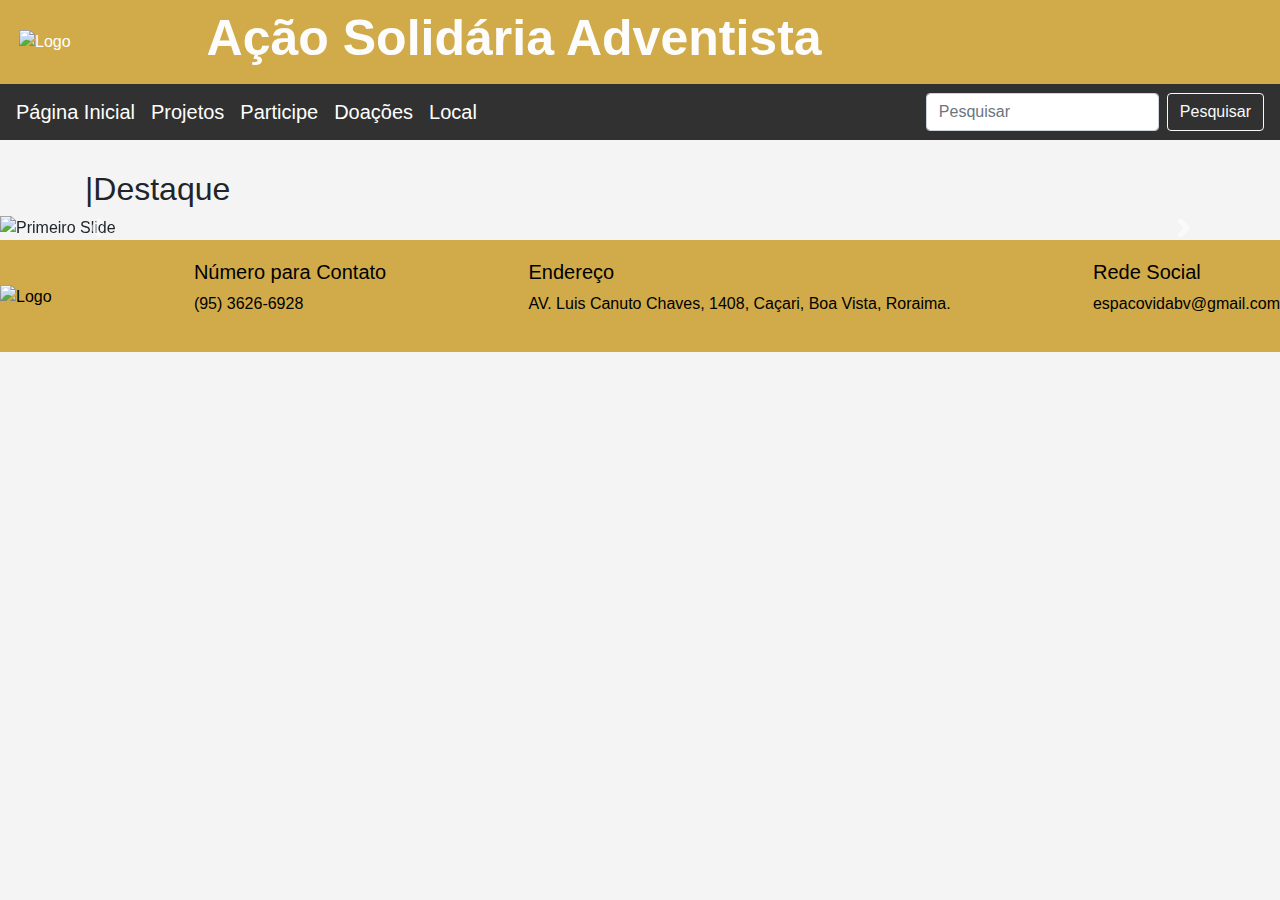
==== index.html @ a05ec9d2 "commit inicial" ====
<!DOCTYPE html>
<html lang="en">
<head>
    <meta charset="UTF-8">
    <meta name="viewport" content="width=device-width, initial-scale=1.0">
    <title>Ação Solidária Adventista</title>
    <link href="https://stackpath.bootstrapcdn.com/bootstrap/4.5.2/css/bootstrap.min.css" rel="stylesheet">
    <link rel="stylesheet" href="styles.css">
</head>
<body>
    <!-- Cabeçalho -->
    <header class="py-2 header-custom">
        <div class="header-container d-flex align-items-center">
            <img src="https://sistema.rhgestor.com.br/arquivos?nome=/Content/Uploads/1900/c6582892-a466-452f-9985-d088c2aad82c.jpg" alt="Logo" class="img-fluid mr-auto" style="max-height: 90px;">
            <h1 class="flex-grow-1 text-left ml-3">Ação Solidária Adventista</h1>
        </div>
    </header>

    <!-- Barra de navegação -->
    <nav class="navbar navbar-expand-lg navbar-light">
        <a class="navbar-brand text-white mr-3" href="#" onclick="carregarConteudo('home')">Página Inicial</a>
        <a class="navbar-brand text-white mr-3" href="#" onclick="carregarConteudo('projetos')">Projetos</a>
        <a class="navbar-brand text-white mr-3" href="#" onclick="carregarConteudo('participe')">Participe</a>
        <a class="navbar-brand text-white mr-3" href="#" onclick="carregarConteudo('Doações')">Doações</a>
        <a class="navbar-brand text-white mr-3" href="#" onclick="carregarConteudo('local')">Local</a>
        <form class="form-inline ml-auto">
            <input class="form-control mr-sm-2" type="search" placeholder="Pesquisar" aria-label="Pesquisar">
            <button class="btn btn-outline-light my-2 my-sm-0" type="submit">Pesquisar</button>
        </form>
    </nav>

    <!-- Conteúdo Dinâmico -->
    <div id="conteudo-principal" class="container">
        <h2>|Destaques</h2>
    </div>

    <!-- Carrossel (Slide) - Aparece apenas na página inicial -->
    <div id="carouselExampleControls" class="carousel slide" data-ride="carousel">
        <div class="carousel-inner">
            <div class="carousel-item active">
                <img class="d-block w-100" src="https://files.adventistas.org/downloads_v2/pt/2022/10/12131546/thumb_pt-480x270.jpg" alt="Primeiro Slide">
            </div>
            <div class="carousel-item">
                <img class="d-block w-100" src="https://files.adventistas.org/downloads_v2/pt/2022/07/04212031/LOGO-NATAL-2022-480x270.jpg" alt="Segundo Slide">
            </div>
        </div>
        <a class="carousel-control-prev" href="#carouselExampleControls" role="button" data-slide="prev">
            <span class="carousel-control-prev-icon" aria-hidden="true"></span>
            <span class="sr-only">Anterior</span>
        </a>
        <a class="carousel-control-next" href="#carouselExampleControls" role="button" data-slide="next">
            <span class="carousel-control-next-icon" aria-hidden="true"></span>
            <span class="sr-only">Próximo</span>
        </a>
    </div>

    <!-- Rodapé -->
    <footer class="footer-custom">
        <div class="d-flex justify-content-between align-items-center">
            <div>
                <img src="https://sistema.rhgestor.com.br/arquivos?nome=/Content/Uploads/1900/c6582892-a466-452f-9985-d088c2aad82c.jpg" alt="Logo" class="img-fluid" style="max-height: 90px;">
            </div>
            <div>
                <h5>Número para Contato</h5>
                <p>(95) 3626-6928</p>
            </div>
            <div>
                <h5>Endereço</h5>
                <p>AV. Luis Canuto Chaves, 1408, Caçari, Boa Vista, Roraima.</p>
            </div>
            <div>
                <h5>Rede Social</h5>
                <p>espacovidabv@gmail.com</p>
            </div>
        </div>
    </footer>

    <!-- Scripts do Bootstrap e JavaScript -->
    <script src="https://code.jquery.com/jquery-3.5.1.min.js"></script>
    <script src="https://cdn.jsdelivr.net/npm/@popperjs/core@2.5.3/dist/umd/popper.min.js"></script>
    <script src="https://stackpath.bootstrapcdn.com/bootstrap/4.5.2/js/bootstrap.min.js"></script>

    <!-- Script para carregar o conteúdo dinamicamente -->
    <script>
        // Função para carregar o conteúdo dinamicamente
        function carregarConteudo(pagina) {
            let conteudo = '';

            // Definir o conteúdo dependendo da página
            if (pagina === 'home') {
                conteudo = '<h2>|Destaque</h2>';
            } else if (pagina === 'projetos') {
                conteudo = `
                    <h2 class="text-center">Projetos</h2>
                    <div class="text-center">
                        <img src="https://files.adventistas.org/downloads_v2/pt/2022/10/12131546/thumb_pt-480x270.jpg" alt="Nova Imagem do Projetos" class="img-fluid mb-3" style="width: 100%;">
                        <h3><strong>Mutirão da Páscoa</strong></h3>
                        <p>O Mutirão de Páscoa é um dos projetos sociais promovidos pela Igreja Adventista na América do Sul, que arrecada donativos para doação a famílias carentes. Nesse ano teremos o tema "Compartilhando o Amor de Cristo". Participe dessa campanha seguindo o exemplo de Cristo. Agora está em nossas mãos o desafio de continuar o ministério que Ele com tanto amor começou!</p> 
                        <p>Livrem-se do fermento velho, para que sejam massa nova e sem fermento, como realmente são. Pois Cristo, nosso Cordeiro pascal, foi sacrificado. Por isso, celebremos a festa, não com o fermento velho nem com o fermento da maldade e da perversidade, mas com os pães sem fermento, os pães da sinceridade e da verdade.</p> 
                        <p><strong>1 Coríntios 5:7-8</strong></p>
                    </div>

                    <!-- Nova Imagem com Texto -->
                    <div class="text-center">
                        <img src="https://files.adventistas.org/downloads_v2/pt/2022/07/04212031/LOGO-NATAL-2022-480x270.jpg" alt="Imagem do Projetos" class="img-fluid mb-3" style="width: 100%;">
                        <h3><strong>Mutirão de Natal</strong></h3> 
                        <p><strong>Ainda há um lugar à mesa com Cristo</strong></p>
                        <p>O Natal é uma época em que celebramos a vinda de Jesus, que trouxe esperança, amor e redenção ao mundo. Em muitas culturas, a mesa simboliza comunhão, partilha e hospitalidade. Hoje, somos chamados a estender essa mesa, não apenas dentro de nossas igrejas e lares, mas também para aqueles que estão necessitados, marginalizados e esquecidos pela sociedade.</p>
                        <p>A mesa com Jesus hoje é um vislumbre da grande festa que virá, onde a comunhão será perfeita e eterna, e onde todas as lágrimas serão enxugadas. Apocalipse 19:9</p>
                    </div>
                `;
            } else if (pagina === 'participe') {
                conteudo = `
                    <h2 class="text-center">Participe</h2>
                    <p>A Ação Solidária Adventista (ASA) presta auxílio a pessoas e famílias em suas necessidades materiais como: doação de roupas, calçados, remédios ou utensílios domésticos sempre que é acionada pelos departamentos da igreja, por indicação de algum membro ou busca pessoal.</p>
                    <p>A ASA também tem como proposta e missão evangelizar por meio da distribuição do alimento espiritual, como folhetos e literatura, e do estudo da Palavra de Deus em seus encontros mensais e em visitas domiciliares.</p>
                    <p>Sua missão também é de realizar visitas sistemáticas aos lares dos beneficiários para sentir as reais necessidades das famílias e buscar atendê-las da melhor maneira possível.</p>
                    <p>A Ação Solidária Adventista depende de doações sistemáticas dos membros da igreja local e simpatizantes para que possa acudir os mais necessitados considerando que não possui recursos próprios para manter e executar os seus projetos sociais.</p>
                `;
            } else if (pagina === 'Doações') {
                conteudo = `
                    <h2 class="text-center">Cestas de Doações: Monte Sua Cesta, é Deixe no Local de Doação</h2>
        
                    <!-- Primeira Tabela -->
                    <h3 class="text-center">Alimentos Básicos</h3>
                    <table class="table table-bordered">
                        <thead>
                            <tr>
                                <th scope="col">Item</th>
                            </tr>
                        </thead>
                        <tbody>
                            <tr>
                                <td>Arroz</td>
                            </tr>
                            <tr>
                                <td>Feijão</td>
                            </tr>
                            <tr>
                                <td>Óleo</td>
                            </tr>
                            <tr>
                                <td>Sal</td>
                            </tr>
                            <tr>
                                <td>Açúcar</td>
                            </tr>
                            <tr>
                                <td>Café</td>
                            </tr>
                            <tr>
                                <td>Molho de Tomate</td>
                            </tr>
                            <tr>
                                <td>Macarrão</td>
                            </tr>
                            <tr>
                                <td>Sardinha/Atum</td>
                            </tr>
                            <tr>
                                <td>Milho/Ervilha ou Seleta de Legumes</td>
                            </tr>
                            <tr>
                                <td>Farinha de Trigo/Mandioca</td>
                            </tr>
                            <tr>
                                <td>Biscoito</td>
                            </tr>
                            <tr>
                                <td>Leite em Pó</td>
                            </tr>
                        </tbody>
                    </table>
                    <!-- Segunda Tabela -->
                    <h3 class="text-center">Produtos de Higiene</h3>
                    <table class="table table-bordered">
                        <thead>
                            <tr>
                                <th scope="col">Item</th>
                            </tr>
                        </thead>
                        <tbody>
                            <tr>
                                <td>Escova de Dente</td>
                            </tr>
                            <tr>
                                <td>Sabonete</td>
                            </tr>
                            <tr>
                                <td>Desodorante</td>
                            </tr>
                            <tr>
                                <td>Sabão em barra</td>
                            </tr>
                            <tr>
                                <td>Esponja de Lava Louça</td>
                            </tr>
                            <tr>
                                <td>Bombril</td>
                            </tr>
                            <tr>
                                <td>Sabão em pó</td>
                            </tr>
                            <tr>
                                <td>Desinfetante</td>
                            </tr>
                            <tr>
                                <td>Papel Higiênico</td>
                            </tr>
                        </tbody>
                    </table>

                    <h2 class="text-center">Doações de Itens: Doe Roupas, Calçados, é Deixe no Local de Doação</h2>
                    <!-- Terceira Tabela -->
                    <h3 class="text-center">Itens Necessários</h3>
                    <table class="table table-bordered">
                        <thead>
                            <tr>
                                <th scope="col">Item</th>
                                <th scope="col">Descrição</th>
                            </tr>
                        </thead>
                        <tbody>
                            <tr>
                                <td>Roupas</td>
                                <td>Roupas em bom estado, para adultos e crianças.</td>
                            </tr>
                            <tr>
                                <td>Calçados</td>
                                <td>Calçados novos ou usados em bom estado.</td>
                            </tr>
                            <tr>
                                <td>Roupas de cama</td>
                                <td>Lençóis e cobertores, de preferência novos ou bem conservados.</td>
                            </tr>
                        </tbody>
                    </table>
                `;
            } else if (pagina === 'local') {
                conteudo = `
                    <h2 class="text-center">Local da Coleta de Doação</h2>
                    <h4 class="text-center">Endereço</h4>
                    <p class="text-center">AV. Luis Canuto Chaves, 1408, Caçari, Boa Vista, Roraima.</p>
                `;
            }

            // Atualizar o conteúdo da página principal
            document.getElementById('conteudo-principal').innerHTML = conteudo;

            // Caso esteja na página inicial, mostrar o carrossel
            if (pagina === 'home') {
                document.getElementById('carouselExampleControls').style.display = 'block';
            } else {
                document.getElementById('carouselExampleControls').style.display = 'none';
            }
        }

        // Carregar conteúdo inicial
        carregarConteudo('home');
    </script>
</body>
</html>
---- styles.css ----
/* Estilizando o corpo (body) da página */
body {
    font-family: Arial, sans-serif; /* Fonte do texto */
    background-color: #f4f4f4; /* Cor de fundo */
    padding: 0px; /* Espaçamento ao redor */
}

 /* Centralizando o conteúdo do cabeçalho */
 .header-container {
    display: flex;
    align-items: center; /* Alinha a imagem e o título na mesma linha */
    padding-left: 20px;
    padding-right: 20px;
    gap: 120px; /* Aumente esse valor para afastar mais a imagem do texto */
}

/* Ajustando a imagem da igreja */
.header-container img {
    max-height: 70px; /* Define um tamanho máximo */
    margin-right: 20px; /* Espaço entre a imagem e o título */
    margin-left: -1px;  /* Afasta a imagem mais para a esquerda */
}

/* Estilizando o título */
.header-container h1 {
    font-size: 50px; /* Ajusta o tamanho do título */
    font-weight: bold;
    text-align: center;
    margin-left: 50px; /* Garante um espaço entre a imagem e o título */
    color: rgb(252, 252, 252);
}

/* Separar a navegação do slide */
nav {
    margin-bottom: 30px; /* Adiciona uma margem entre a navegação e o slide */
}

.navbar-brand {
    margin-right: 15px; /* Aumente ou diminua conforme necessário */
}

/* Ajustar o tamanho do carousel */
#carouselExampleControls {
    max-width: 100%; /* Define o carousel para ocupar 70% da largura da tela */
    margin-left: 0; /* Garante que o carousel fique alinhado à esquerda */
    margin-right: auto; /* Garante que ele não fique empurrado para a direita */
}

/* Ajustar o tamanho das imagens dentro do carousel */
#carouselExampleControls .carousel-inner img {
    width: 100%; /* As imagens ocupam 100% da largura do carousel */
    height: auto; /* Mantém a proporção da imagem */
}

.header-custom {
    background-color: #d1ab49; /* No seu styles.css */
    color: rgb(255, 255, 255); /* Texto branco */
    width: 100%; /* Ocupa toda a largura da página */
    padding: 15px 0; /* Adiciona espaçamento interno */
}

/* Adicionando a cor cinza escuro na barra de navegação */
.navbar {
    background-color: #313131; /* Cor cinza escuro */
}

/* No seu styles.css */
.footer-custom {
    background-color: #d1ab49; /* Cinza escuro */
    color: rgb(0, 0, 0);
    padding: 20px 0;
}
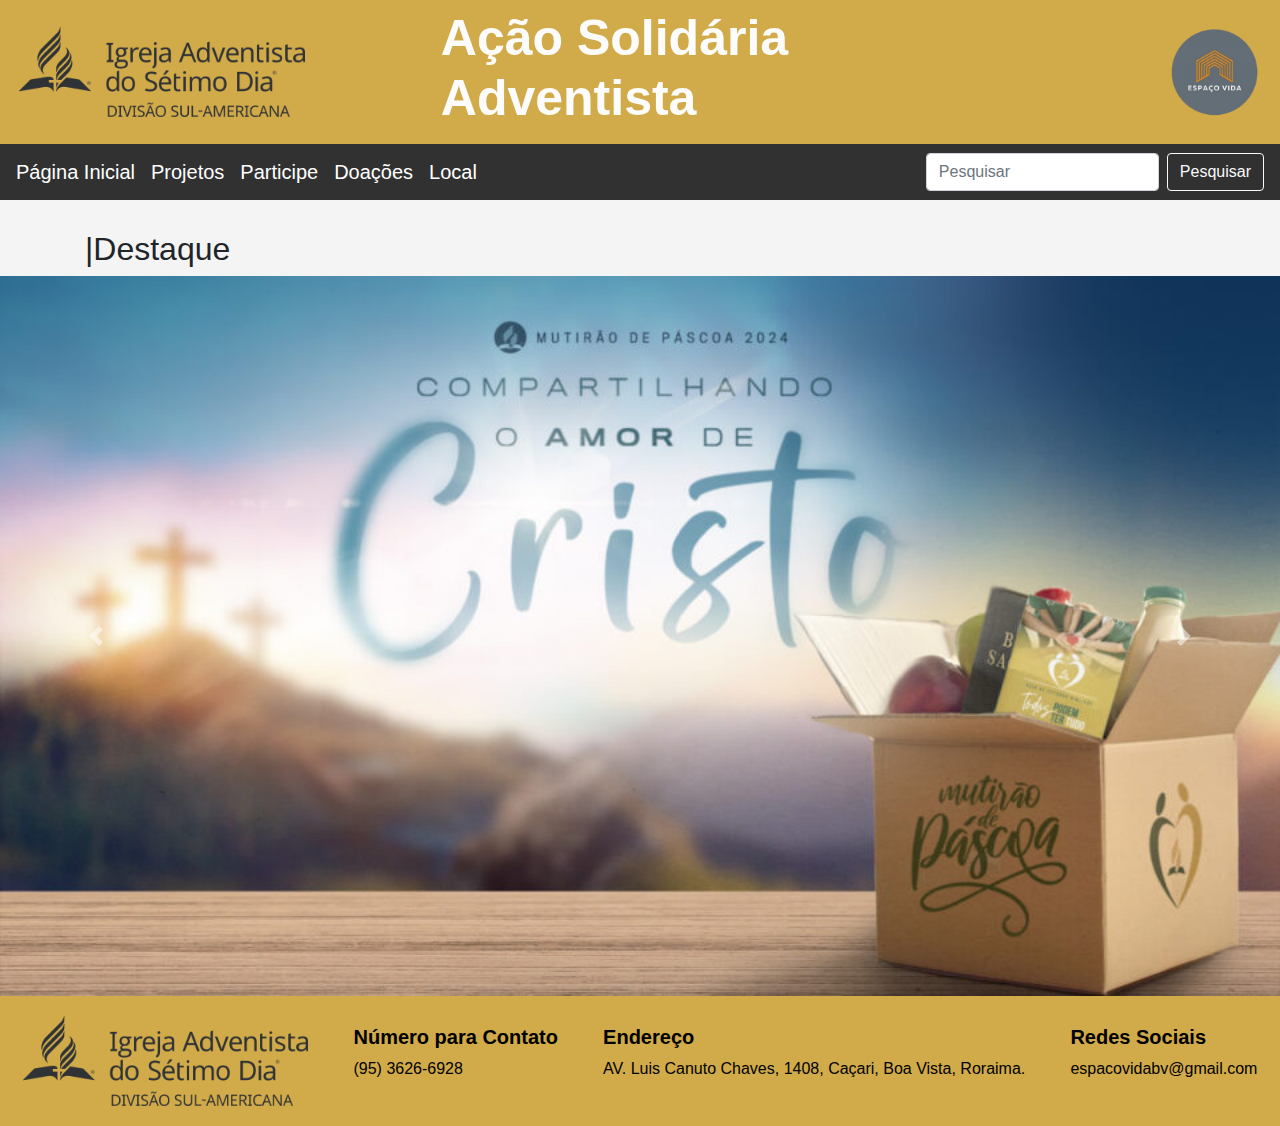
==== commit 7f8fcbf1: "modifiquei os nomes das pastas" ====
--- a/index.html
+++ b/index.html
@@ -10,9 +10,10 @@
 <body>
     <!-- Cabeçalho -->
     <header class="py-2 header-custom">
-        <div class="header-container d-flex align-items-center">
-            <img src="https://sistema.rhgestor.com.br/arquivos?nome=/Content/Uploads/1900/c6582892-a466-452f-9985-d088c2aad82c.jpg" alt="Logo" class="img-fluid mr-auto" style="max-height: 90px;">
+        <div class="header-container d-flex align-items-center ">
+            <img src="./imagens/logo_adventistas.png" alt="Logo" class="img-fluid mr-auto" style="max-height: 90px;">
             <h1 class="flex-grow-1 text-left ml-3">Ação Solidária Adventista</h1>
+            <img src="./imagens/logo_espaço_vida-removebg-preview.png" alt="Logo" class="img-fluid mr-auto" style="max-height: 90px;">
         </div>
     </header>
 
@@ -38,10 +39,10 @@
     <div id="carouselExampleControls" class="carousel slide" data-ride="carousel">
         <div class="carousel-inner">
             <div class="carousel-item active">
-                <img class="d-block w-100" src="https://files.adventistas.org/downloads_v2/pt/2022/10/12131546/thumb_pt-480x270.jpg" alt="Primeiro Slide">
+                <img class="d-block w-100" src="./imagens/m1.jpg" alt="Primeiro Slide">
             </div>
             <div class="carousel-item">
-                <img class="d-block w-100" src="https://files.adventistas.org/downloads_v2/pt/2022/07/04212031/LOGO-NATAL-2022-480x270.jpg" alt="Segundo Slide">
+                <img class="d-block w-100" src="./imagens/m2.jpg" alt="Segundo Slide">
             </div>
         </div>
         <a class="carousel-control-prev" href="#carouselExampleControls" role="button" data-slide="prev">
@@ -56,20 +57,20 @@
 
     <!-- Rodapé -->
     <footer class="footer-custom">
-        <div class="d-flex justify-content-between align-items-center">
-            <div>
-                <img src="https://sistema.rhgestor.com.br/arquivos?nome=/Content/Uploads/1900/c6582892-a466-452f-9985-d088c2aad82c.jpg" alt="Logo" class="img-fluid" style="max-height: 90px;">
-            </div>
-            <div>
-                <h5>Número para Contato</h5>
+        <div class="d-flex justify-content-around align-items-center">
+            <div>
+                <img src="./imagens/logo_adventistas.png" alt="Logo" class="img-fluid" style="max-height: 90px;">
+            </div>
+            <div>
+                <h5><strong>Número para Contato</strong></h5>
                 <p>(95) 3626-6928</p>
             </div>
             <div>
-                <h5>Endereço</h5>
+                <h5><strong>Endereço</strong></h5>
                 <p>AV. Luis Canuto Chaves, 1408, Caçari, Boa Vista, Roraima.</p>
             </div>
             <div>
-                <h5>Rede Social</h5>
+                <h5><strong>Redes Sociais</strong></h5>             
                 <p>espacovidabv@gmail.com</p>
             </div>
         </div>
@@ -93,7 +94,7 @@
                 conteudo = `
                     <h2 class="text-center">Projetos</h2>
                     <div class="text-center">
-                        <img src="https://files.adventistas.org/downloads_v2/pt/2022/10/12131546/thumb_pt-480x270.jpg" alt="Nova Imagem do Projetos" class="img-fluid mb-3" style="width: 100%;">
+                        <img src="./imagens/m1.jpg" alt="Nova Imagem do Projetos" class="img-fluid mb-3" style="width: 100%;">
                         <h3><strong>Mutirão da Páscoa</strong></h3>
                         <p>O Mutirão de Páscoa é um dos projetos sociais promovidos pela Igreja Adventista na América do Sul, que arrecada donativos para doação a famílias carentes. Nesse ano teremos o tema "Compartilhando o Amor de Cristo". Participe dessa campanha seguindo o exemplo de Cristo. Agora está em nossas mãos o desafio de continuar o ministério que Ele com tanto amor começou!</p> 
                         <p>Livrem-se do fermento velho, para que sejam massa nova e sem fermento, como realmente são. Pois Cristo, nosso Cordeiro pascal, foi sacrificado. Por isso, celebremos a festa, não com o fermento velho nem com o fermento da maldade e da perversidade, mas com os pães sem fermento, os pães da sinceridade e da verdade.</p> 
@@ -102,11 +103,12 @@
 
                     <!-- Nova Imagem com Texto -->
                     <div class="text-center">
-                        <img src="https://files.adventistas.org/downloads_v2/pt/2022/07/04212031/LOGO-NATAL-2022-480x270.jpg" alt="Imagem do Projetos" class="img-fluid mb-3" style="width: 100%;">
+                        <img src="./imagens/m2.jpg" alt="Imagem do Projetos" class="img-fluid mb-3" style="width: 100%;">
                         <h3><strong>Mutirão de Natal</strong></h3> 
                         <p><strong>Ainda há um lugar à mesa com Cristo</strong></p>
                         <p>O Natal é uma época em que celebramos a vinda de Jesus, que trouxe esperança, amor e redenção ao mundo. Em muitas culturas, a mesa simboliza comunhão, partilha e hospitalidade. Hoje, somos chamados a estender essa mesa, não apenas dentro de nossas igrejas e lares, mas também para aqueles que estão necessitados, marginalizados e esquecidos pela sociedade.</p>
-                        <p>A mesa com Jesus hoje é um vislumbre da grande festa que virá, onde a comunhão será perfeita e eterna, e onde todas as lágrimas serão enxugadas. Apocalipse 19:9</p>
+                        <p>A mesa com Jesus hoje é um vislumbre da grande festa que virá, onde a comunhão será perfeita e eterna, e onde todas as lágrimas serão enxugadas.</p>
+                        <p><strong>Apocalipse 19:9</strong></p>
                     </div>
                 `;
             } else if (pagina === 'participe') {
@@ -232,6 +234,10 @@
                             <tr>
                                 <td>Roupas de cama</td>
                                 <td>Lençóis e cobertores, de preferência novos ou bem conservados.</td>
+                            </tr>
+                            <tr>
+                                <td>Brinquedos</td>
+                                <td>Brinquedos novos ou usados em bom estado.</td>
                             </tr>
                         </tbody>
                     </table>
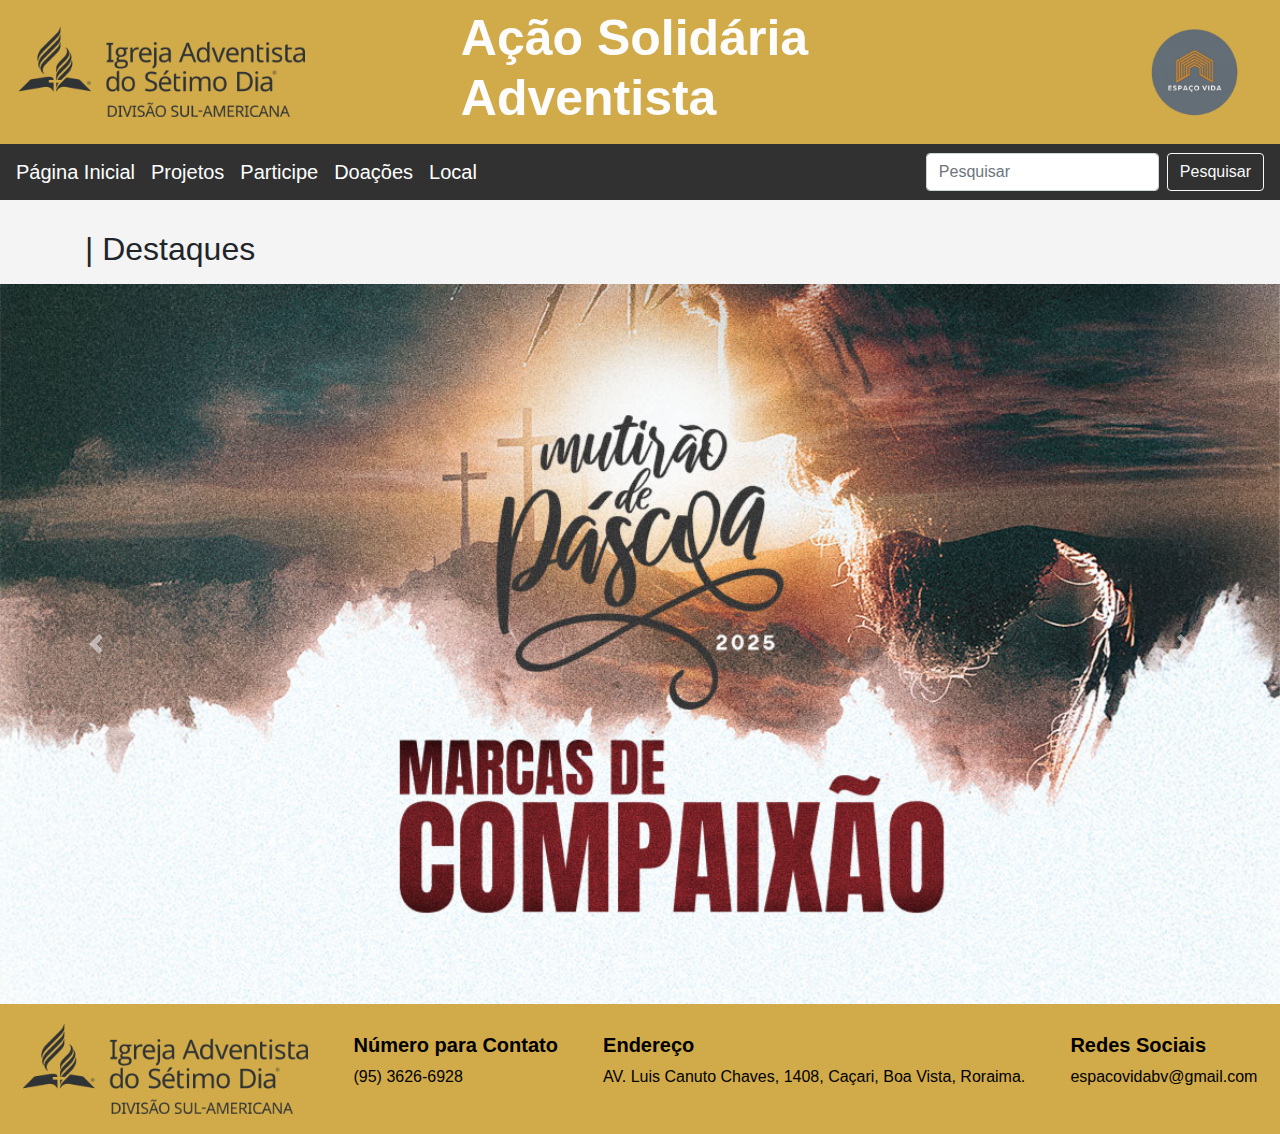
==== commit 68d8881d: "fiz uma mudança em uma imagem altualizada" ====
--- a/index.html
+++ b/index.html
@@ -1,5 +1,6 @@
 <!DOCTYPE html>
-<html lang="en">
+<html lang="pt-BR">
+
 <head>
     <meta charset="UTF-8">
     <meta name="viewport" content="width=device-width, initial-scale=1.0">
@@ -7,39 +8,41 @@
     <link href="https://stackpath.bootstrapcdn.com/bootstrap/4.5.2/css/bootstrap.min.css" rel="stylesheet">
     <link rel="stylesheet" href="styles.css">
 </head>
+
 <body>
     <!-- Cabeçalho -->
     <header class="py-2 header-custom">
-        <div class="header-container d-flex align-items-center ">
-            <img src="./imagens/logo_adventistas.png" alt="Logo" class="img-fluid mr-auto" style="max-height: 90px;">
+        <div class="header-container d-flex align-items-center">
+            <img src="./imagens/logo_adventistas.png" alt="Logo" class="img-fluid" style="max-height: 90px;">
             <h1 class="flex-grow-1 text-left ml-3">Ação Solidária Adventista</h1>
-            <img src="./imagens/logo_espaço_vida-removebg-preview.png" alt="Logo" class="img-fluid mr-auto" style="max-height: 90px;">
+            <img src="./imagens/logo_espaço_vida-removebg-preview.png" alt="Logo" class="img-fluid"
+                style="max-height: 90px;">
         </div>
     </header>
 
     <!-- Barra de navegação -->
     <nav class="navbar navbar-expand-lg navbar-light">
-        <a class="navbar-brand text-white mr-3" href="#" onclick="carregarConteudo('home')">Página Inicial</a>
-        <a class="navbar-brand text-white mr-3" href="#" onclick="carregarConteudo('projetos')">Projetos</a>
-        <a class="navbar-brand text-white mr-3" href="#" onclick="carregarConteudo('participe')">Participe</a>
-        <a class="navbar-brand text-white mr-3" href="#" onclick="carregarConteudo('Doações')">Doações</a>
-        <a class="navbar-brand text-white mr-3" href="#" onclick="carregarConteudo('local')">Local</a>
+        <a class="navbar-brand text-white mr-3" href="./index.html">Página Inicial</a>
+        <a class="navbar-brand text-white mr-3" href="./projetos.html">Projetos</a>
+        <a class="navbar-brand text-white mr-3" href="./participe.html">Participe</a>
+        <a class="navbar-brand text-white mr-3" href="./doacoes.html">Doações</a>
+        <a class="navbar-brand text-white mr-3" href="./local.html">Local</a>
         <form class="form-inline ml-auto">
             <input class="form-control mr-sm-2" type="search" placeholder="Pesquisar" aria-label="Pesquisar">
             <button class="btn btn-outline-light my-2 my-sm-0" type="submit">Pesquisar</button>
         </form>
     </nav>
 
-    <!-- Conteúdo Dinâmico -->
+    <!-- Conteúdo principal -->
     <div id="conteudo-principal" class="container">
-        <h2>|Destaques</h2>
+        <h2 class="mt-4">| Destaques</h2>
     </div>
 
-    <!-- Carrossel (Slide) - Aparece apenas na página inicial -->
-    <div id="carouselExampleControls" class="carousel slide" data-ride="carousel">
+    <!-- Carrossel (Slide) -->
+    <div id="carouselExampleControls" class="carousel slide carousel-fade mt-3" data-ride="carousel">
         <div class="carousel-inner">
             <div class="carousel-item active">
-                <img class="d-block w-100" src="./imagens/m1.jpg" alt="Primeiro Slide">
+                <img class="d-block w-100" src="./imagens/Multirâo de páscoa 2025.jpg" alt="Primeiro Slide">
             </div>
             <div class="carousel-item">
                 <img class="d-block w-100" src="./imagens/m2.jpg" alt="Segundo Slide">
@@ -54,6 +57,7 @@
             <span class="sr-only">Próximo</span>
         </a>
     </div>
+
 
     <!-- Rodapé -->
     <footer class="footer-custom">
@@ -70,199 +74,16 @@
                 <p>AV. Luis Canuto Chaves, 1408, Caçari, Boa Vista, Roraima.</p>
             </div>
             <div>
-                <h5><strong>Redes Sociais</strong></h5>             
+                <h5><strong>Redes Sociais</strong></h5>
                 <p>espacovidabv@gmail.com</p>
             </div>
         </div>
     </footer>
 
     <!-- Scripts do Bootstrap e JavaScript -->
-    <script src="https://code.jquery.com/jquery-3.5.1.min.js"></script>
-    <script src="https://cdn.jsdelivr.net/npm/@popperjs/core@2.5.3/dist/umd/popper.min.js"></script>
+    <script src="https://code.jquery.com/jquery-3.5.1.slim.min.js"></script>
+    <script src="https://cdnjs.cloudflare.com/ajax/libs/popper.js/1.16.0/umd/popper.min.js"></script>
     <script src="https://stackpath.bootstrapcdn.com/bootstrap/4.5.2/js/bootstrap.min.js"></script>
+</body>
 
-    <!-- Script para carregar o conteúdo dinamicamente -->
-    <script>
-        // Função para carregar o conteúdo dinamicamente
-        function carregarConteudo(pagina) {
-            let conteudo = '';
-
-            // Definir o conteúdo dependendo da página
-            if (pagina === 'home') {
-                conteudo = '<h2>|Destaque</h2>';
-            } else if (pagina === 'projetos') {
-                conteudo = `
-                    <h2 class="text-center">Projetos</h2>
-                    <div class="text-center">
-                        <img src="./imagens/m1.jpg" alt="Nova Imagem do Projetos" class="img-fluid mb-3" style="width: 100%;">
-                        <h3><strong>Mutirão da Páscoa</strong></h3>
-                        <p>O Mutirão de Páscoa é um dos projetos sociais promovidos pela Igreja Adventista na América do Sul, que arrecada donativos para doação a famílias carentes. Nesse ano teremos o tema "Compartilhando o Amor de Cristo". Participe dessa campanha seguindo o exemplo de Cristo. Agora está em nossas mãos o desafio de continuar o ministério que Ele com tanto amor começou!</p> 
-                        <p>Livrem-se do fermento velho, para que sejam massa nova e sem fermento, como realmente são. Pois Cristo, nosso Cordeiro pascal, foi sacrificado. Por isso, celebremos a festa, não com o fermento velho nem com o fermento da maldade e da perversidade, mas com os pães sem fermento, os pães da sinceridade e da verdade.</p> 
-                        <p><strong>1 Coríntios 5:7-8</strong></p>
-                    </div>
-
-                    <!-- Nova Imagem com Texto -->
-                    <div class="text-center">
-                        <img src="./imagens/m2.jpg" alt="Imagem do Projetos" class="img-fluid mb-3" style="width: 100%;">
-                        <h3><strong>Mutirão de Natal</strong></h3> 
-                        <p><strong>Ainda há um lugar à mesa com Cristo</strong></p>
-                        <p>O Natal é uma época em que celebramos a vinda de Jesus, que trouxe esperança, amor e redenção ao mundo. Em muitas culturas, a mesa simboliza comunhão, partilha e hospitalidade. Hoje, somos chamados a estender essa mesa, não apenas dentro de nossas igrejas e lares, mas também para aqueles que estão necessitados, marginalizados e esquecidos pela sociedade.</p>
-                        <p>A mesa com Jesus hoje é um vislumbre da grande festa que virá, onde a comunhão será perfeita e eterna, e onde todas as lágrimas serão enxugadas.</p>
-                        <p><strong>Apocalipse 19:9</strong></p>
-                    </div>
-                `;
-            } else if (pagina === 'participe') {
-                conteudo = `
-                    <h2 class="text-center">Participe</h2>
-                    <p>A Ação Solidária Adventista (ASA) presta auxílio a pessoas e famílias em suas necessidades materiais como: doação de roupas, calçados, remédios ou utensílios domésticos sempre que é acionada pelos departamentos da igreja, por indicação de algum membro ou busca pessoal.</p>
-                    <p>A ASA também tem como proposta e missão evangelizar por meio da distribuição do alimento espiritual, como folhetos e literatura, e do estudo da Palavra de Deus em seus encontros mensais e em visitas domiciliares.</p>
-                    <p>Sua missão também é de realizar visitas sistemáticas aos lares dos beneficiários para sentir as reais necessidades das famílias e buscar atendê-las da melhor maneira possível.</p>
-                    <p>A Ação Solidária Adventista depende de doações sistemáticas dos membros da igreja local e simpatizantes para que possa acudir os mais necessitados considerando que não possui recursos próprios para manter e executar os seus projetos sociais.</p>
-                `;
-            } else if (pagina === 'Doações') {
-                conteudo = `
-                    <h2 class="text-center">Cestas de Doações: Monte Sua Cesta, é Deixe no Local de Doação</h2>
-        
-                    <!-- Primeira Tabela -->
-                    <h3 class="text-center">Alimentos Básicos</h3>
-                    <table class="table table-bordered">
-                        <thead>
-                            <tr>
-                                <th scope="col">Item</th>
-                            </tr>
-                        </thead>
-                        <tbody>
-                            <tr>
-                                <td>Arroz</td>
-                            </tr>
-                            <tr>
-                                <td>Feijão</td>
-                            </tr>
-                            <tr>
-                                <td>Óleo</td>
-                            </tr>
-                            <tr>
-                                <td>Sal</td>
-                            </tr>
-                            <tr>
-                                <td>Açúcar</td>
-                            </tr>
-                            <tr>
-                                <td>Café</td>
-                            </tr>
-                            <tr>
-                                <td>Molho de Tomate</td>
-                            </tr>
-                            <tr>
-                                <td>Macarrão</td>
-                            </tr>
-                            <tr>
-                                <td>Sardinha/Atum</td>
-                            </tr>
-                            <tr>
-                                <td>Milho/Ervilha ou Seleta de Legumes</td>
-                            </tr>
-                            <tr>
-                                <td>Farinha de Trigo/Mandioca</td>
-                            </tr>
-                            <tr>
-                                <td>Biscoito</td>
-                            </tr>
-                            <tr>
-                                <td>Leite em Pó</td>
-                            </tr>
-                        </tbody>
-                    </table>
-                    <!-- Segunda Tabela -->
-                    <h3 class="text-center">Produtos de Higiene</h3>
-                    <table class="table table-bordered">
-                        <thead>
-                            <tr>
-                                <th scope="col">Item</th>
-                            </tr>
-                        </thead>
-                        <tbody>
-                            <tr>
-                                <td>Escova de Dente</td>
-                            </tr>
-                            <tr>
-                                <td>Sabonete</td>
-                            </tr>
-                            <tr>
-                                <td>Desodorante</td>
-                            </tr>
-                            <tr>
-                                <td>Sabão em barra</td>
-                            </tr>
-                            <tr>
-                                <td>Esponja de Lava Louça</td>
-                            </tr>
-                            <tr>
-                                <td>Bombril</td>
-                            </tr>
-                            <tr>
-                                <td>Sabão em pó</td>
-                            </tr>
-                            <tr>
-                                <td>Desinfetante</td>
-                            </tr>
-                            <tr>
-                                <td>Papel Higiênico</td>
-                            </tr>
-                        </tbody>
-                    </table>
-
-                    <h2 class="text-center">Doações de Itens: Doe Roupas, Calçados, é Deixe no Local de Doação</h2>
-                    <!-- Terceira Tabela -->
-                    <h3 class="text-center">Itens Necessários</h3>
-                    <table class="table table-bordered">
-                        <thead>
-                            <tr>
-                                <th scope="col">Item</th>
-                                <th scope="col">Descrição</th>
-                            </tr>
-                        </thead>
-                        <tbody>
-                            <tr>
-                                <td>Roupas</td>
-                                <td>Roupas em bom estado, para adultos e crianças.</td>
-                            </tr>
-                            <tr>
-                                <td>Calçados</td>
-                                <td>Calçados novos ou usados em bom estado.</td>
-                            </tr>
-                            <tr>
-                                <td>Roupas de cama</td>
-                                <td>Lençóis e cobertores, de preferência novos ou bem conservados.</td>
-                            </tr>
-                            <tr>
-                                <td>Brinquedos</td>
-                                <td>Brinquedos novos ou usados em bom estado.</td>
-                            </tr>
-                        </tbody>
-                    </table>
-                `;
-            } else if (pagina === 'local') {
-                conteudo = `
-                    <h2 class="text-center">Local da Coleta de Doação</h2>
-                    <h4 class="text-center">Endereço</h4>
-                    <p class="text-center">AV. Luis Canuto Chaves, 1408, Caçari, Boa Vista, Roraima.</p>
-                `;
-            }
-
-            // Atualizar o conteúdo da página principal
-            document.getElementById('conteudo-principal').innerHTML = conteudo;
-
-            // Caso esteja na página inicial, mostrar o carrossel
-            if (pagina === 'home') {
-                document.getElementById('carouselExampleControls').style.display = 'block';
-            } else {
-                document.getElementById('carouselExampleControls').style.display = 'none';
-            }
-        }
-
-        // Carregar conteúdo inicial
-        carregarConteudo('home');
-    </script>
-</body>
 </html>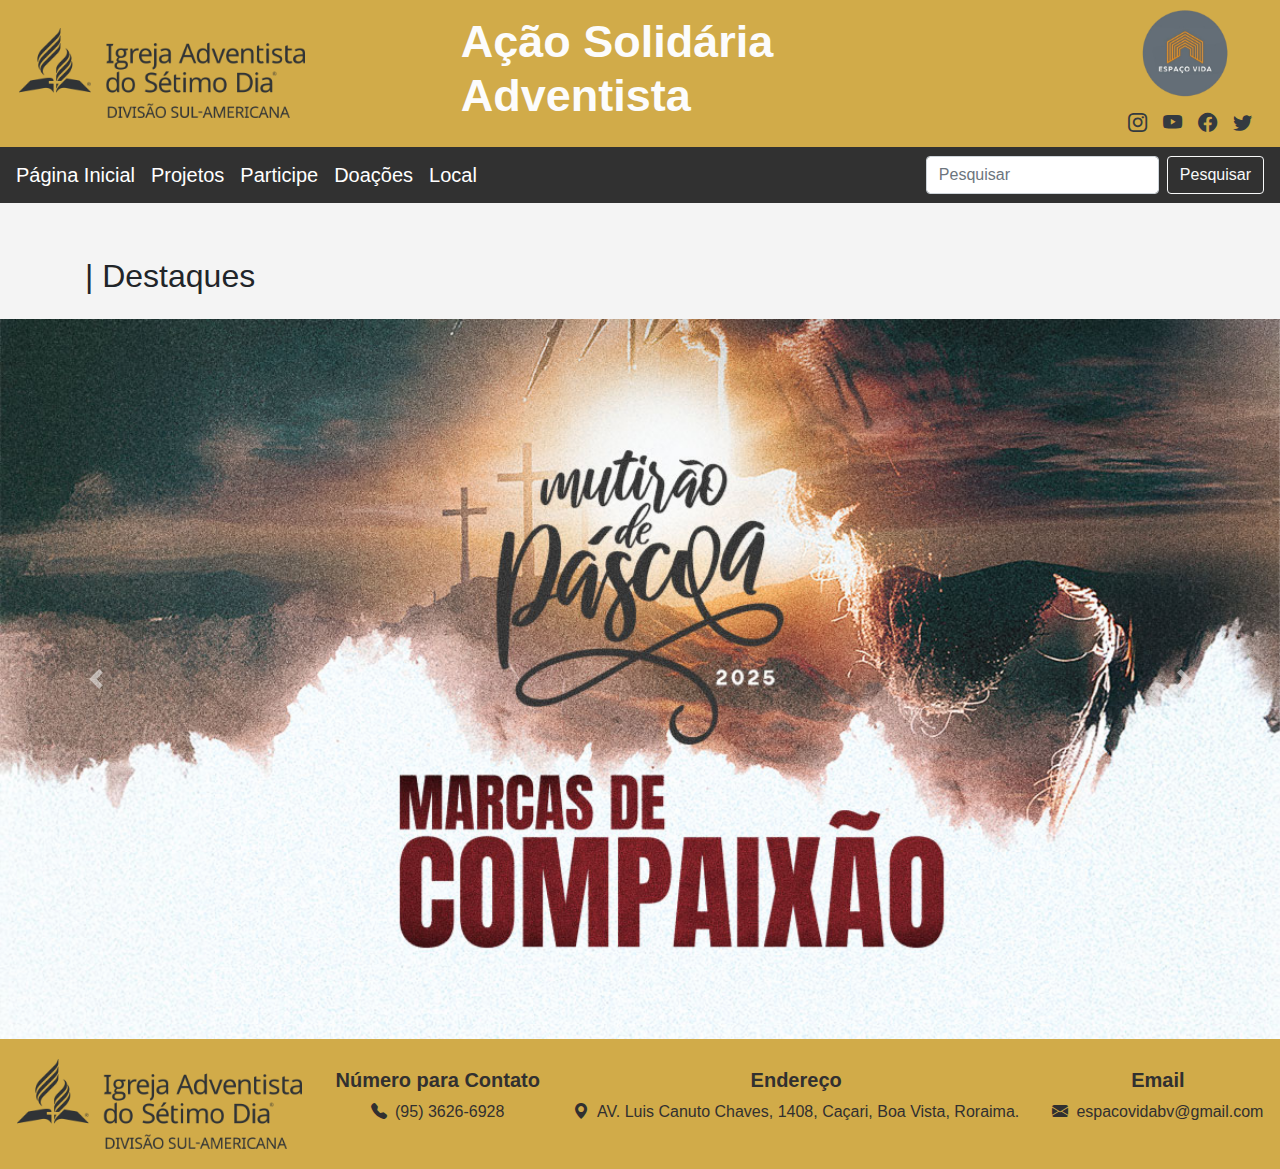
==== commit e9abc0e3: "coloquei os icones" ====
--- a/index.html
+++ b/index.html
@@ -7,19 +7,43 @@
     <title>Ação Solidária Adventista</title>
     <link href="https://stackpath.bootstrapcdn.com/bootstrap/4.5.2/css/bootstrap.min.css" rel="stylesheet">
     <link rel="stylesheet" href="styles.css">
+    <link href="https://cdn.jsdelivr.net/npm/bootstrap-icons@1.11.3/font/bootstrap-icons.css" rel="stylesheet">
 </head>
 
 <body>
     <!-- Cabeçalho -->
     <header class="py-2 header-custom">
-        <div class="header-container d-flex align-items-center">
-            <img src="./imagens/logo_adventistas.png" alt="Logo" class="img-fluid" style="max-height: 90px;">
-            <h1 class="flex-grow-1 text-left ml-3">Ação Solidária Adventista</h1>
-            <img src="./imagens/logo_espaço_vida-removebg-preview.png" alt="Logo" class="img-fluid"
-                style="max-height: 90px;">
+        <div class="header-container d-flex align-items-center justify-content-between w-100">
+          
+          <!-- Logo da esquerda -->
+          <img src="./imagens/logo_adventistas.png" alt="Logo" class="img-fluid" style="max-height: 90px;">
+      
+          <!-- Título -->
+          <h1 class="mx-3 flex-grow-1 text-left">Ação Solidária Adventista</h1>
+      
+            <!-- Logo Espaço Vida com ícones abaixo -->
+            <div class="d-flex flex-column align-items-center">
+                <!-- Logo -->
+                <img src="./imagens/logo_espaço_vida-removebg-preview.png" alt="Logo Espaço Vida" class="img-fluid mb-1" style="max-height: 90px; margin-left: 10px;">
+            <!-- Ícones sociais abaixo -->
+            <div class="d-flex justify-content-center mt-2">
+                <a href="https://www.instagram.com/espacovidabv" target="_blank">
+                    <i class="bi bi-instagram text-dark mx-2" style="font-size: 1.2rem;"></i>
+                </a>
+                <a href="https://www.youtube.com/@espacovidabv" target="_blank">
+                    <i class="bi bi-youtube text-dark mx-2" style="font-size: 1.2rem;"></i>
+                </a>
+                <a href="https://www.facebook.com/espacovidabv" target="_blank">
+                    <i class="bi bi-facebook text-dark mx-2" style="font-size: 1.2rem;"></i>
+                </a>
+                <a href="https://twitter.com/espacovidabv" target="_blank">
+                    <i class="bi bi-twitter text-dark mx-2" style="font-size: 1.2rem;"></i>
+                </a>
+            </div>
         </div>
     </header>
-
+      
+    
     <!-- Barra de navegação -->
     <nav class="navbar navbar-expand-lg navbar-light">
         <a class="navbar-brand text-white mr-3" href="./index.html">Página Inicial</a>
@@ -61,21 +85,21 @@
 
     <!-- Rodapé -->
     <footer class="footer-custom">
-        <div class="d-flex justify-content-around align-items-center">
+        <div class="d-flex justify-content-around align-items-center flex-wrap text-center">
             <div>
                 <img src="./imagens/logo_adventistas.png" alt="Logo" class="img-fluid" style="max-height: 90px;">
             </div>
-            <div>
+            <div class="text-center">
                 <h5><strong>Número para Contato</strong></h5>
-                <p>(95) 3626-6928</p>
+                <p><i class="bi bi-telephone-fill mr-2"></i>(95) 3626-6928</p>
             </div>
-            <div>
+            <div class="text-center">
                 <h5><strong>Endereço</strong></h5>
-                <p>AV. Luis Canuto Chaves, 1408, Caçari, Boa Vista, Roraima.</p>
+                <p><i class="bi bi-geo-alt-fill mr-2"></i>AV. Luis Canuto Chaves, 1408, Caçari, Boa Vista, Roraima.</p>
             </div>
-            <div>
-                <h5><strong>Redes Sociais</strong></h5>
-                <p>espacovidabv@gmail.com</p>
+            <div class="text-center">
+                <h5><strong>Email</strong></h5>
+                <p><i class="bi bi-envelope-fill mr-2"></i>espacovidabv@gmail.com</p>
             </div>
         </div>
     </footer>
@@ -85,5 +109,4 @@
     <script src="https://cdnjs.cloudflare.com/ajax/libs/popper.js/1.16.0/umd/popper.min.js"></script>
     <script src="https://stackpath.bootstrapcdn.com/bootstrap/4.5.2/js/bootstrap.min.js"></script>
 </body>
-
 </html>--- a/styles.css
+++ b/styles.css
@@ -1,72 +1,104 @@
 /* Estilizando o corpo (body) da página */
-body {
-    font-family: Arial, sans-serif; /* Fonte do texto */
-    background-color: #f4f4f4; /* Cor de fundo */
-    padding: 0px; /* Espaçamento ao redor */
+html, body {
+    height: 100%; /* Garante que a altura ocupe toda a tela */
+    margin: 0;
+    padding: 0;
 }
 
- /* Centralizando o conteúdo do cabeçalho */
- .header-container {
+body {
     display: flex;
-    align-items: center; /* Alinha a imagem e o título na mesma linha */
+    flex-direction: column; /* Faz o conteúdo empurrar o footer para baixo */
+    font-family: Arial, sans-serif;
+    background-color: #f4f4f4;
+}
+
+/* Centralizando o conteúdo do cabeçalho */
+.header-container {
+    display: flex;
+    align-items: center;
     padding-left: 20px;
     padding-right: 20px;
-    gap: 120px; /* Aumente esse valor para afastar mais a imagem do texto */
+    gap: 120px;
 }
 
 /* Ajustando a imagem da igreja */
 .header-container img {
-    max-height: 70px; /* Define um tamanho máximo */
-    margin-right: 20px; /* Espaço entre a imagem e o título */
-    margin-left: -1px;  /* Afasta a imagem mais para a esquerda */
+    max-height: 70px;
+    margin-right: 20px;
+    margin-left: -1px;
 }
 
 /* Estilizando o título */
 .header-container h1 {
-    font-size: 50px; /* Ajusta o tamanho do título */
+    font-size: 45px;
     font-weight: bold;
     text-align: center;
-    margin-left: 50px; /* Garante um espaço entre a imagem e o título */
+    margin-left: 50px;
     color: rgb(252, 252, 252);
 }
 
 /* Separar a navegação do slide */
 nav {
-    margin-bottom: 30px; /* Adiciona uma margem entre a navegação e o slide */
+    margin-bottom: 30px;
 }
 
 .navbar-brand {
-    margin-right: 15px; /* Aumente ou diminua conforme necessário */
+    margin-right: 15px;
 }
 
 /* Ajustar o tamanho do carousel */
 #carouselExampleControls {
-    max-width: 100%; /* Define o carousel para ocupar 70% da largura da tela */
-    margin-left: 0; /* Garante que o carousel fique alinhado à esquerda */
-    margin-right: auto; /* Garante que ele não fique empurrado para a direita */
+    max-width: 100%;
+    margin-left: 0;
+    margin-right: auto;
 }
 
 /* Ajustar o tamanho das imagens dentro do carousel */
-#carouselExampleControls .carousel-inner img {
-    width: 100%; /* As imagens ocupam 100% da largura do carousel */
-    height: auto; /* Mantém a proporção da imagem */
+#carouselExampleControls {
+    width: 100%;
+    height: auto;
 }
 
-.header-custom {
-    background-color: #d1ab49; /* No seu styles.css */
-    color: rgb(255, 255, 255); /* Texto branco */
-    width: 100%; /* Ocupa toda a largura da página */
-    padding: 15px 0; /* Adiciona espaçamento interno */
+/* Ajuste no carrossel */
+.carousel-inner {
+    width: 100%;
+    min-height: 500px; /* Garante que o carrossel tenha uma altura mínima */
 }
 
-/* Adicionando a cor cinza escuro na barra de navegação */
-.navbar {
-    background-color: #313131; /* Cor cinza escuro */
+/* Ajuste no tamanho das imagens */
+.carousel-item img {
+    width: 100%;
+    height: auto; /* Mantém a proporção correta */
+    max-height: 800px; /* Garante que a imagem não fique muito grande */
+    object-fit: contain; /* Mostra a imagem inteira sem cortar */
 }
 
-/* No seu styles.css */
+
+
+.header-custom {
+    background-color: #d1ab49;
+    color: rgb(255, 255, 255);
+    width: 100%;
+    padding: 15px 0;
+}
+
+/* Estilizando a barra de navegação */
+.navbar {
+    background-color: #313131;
+}
+
+/* Corrigir posição do footer */
+main {
+    flex: 1; /* Faz o conteúdo expandir e empurrar o footer para baixo */
+}
+
+/* Estilização do rodapé */
 .footer-custom {
-    background-color: #d1ab49; /* Cinza escuro */
-    color: rgb(0, 0, 0);
+    background-color: #d1ab49;
+    color: rgb(49, 48, 48);
     padding: 20px 0;
-}+    width: 100%;
+    margin-top: auto; /* Mantém o footer sempre na parte inferior */
+}
+
+
